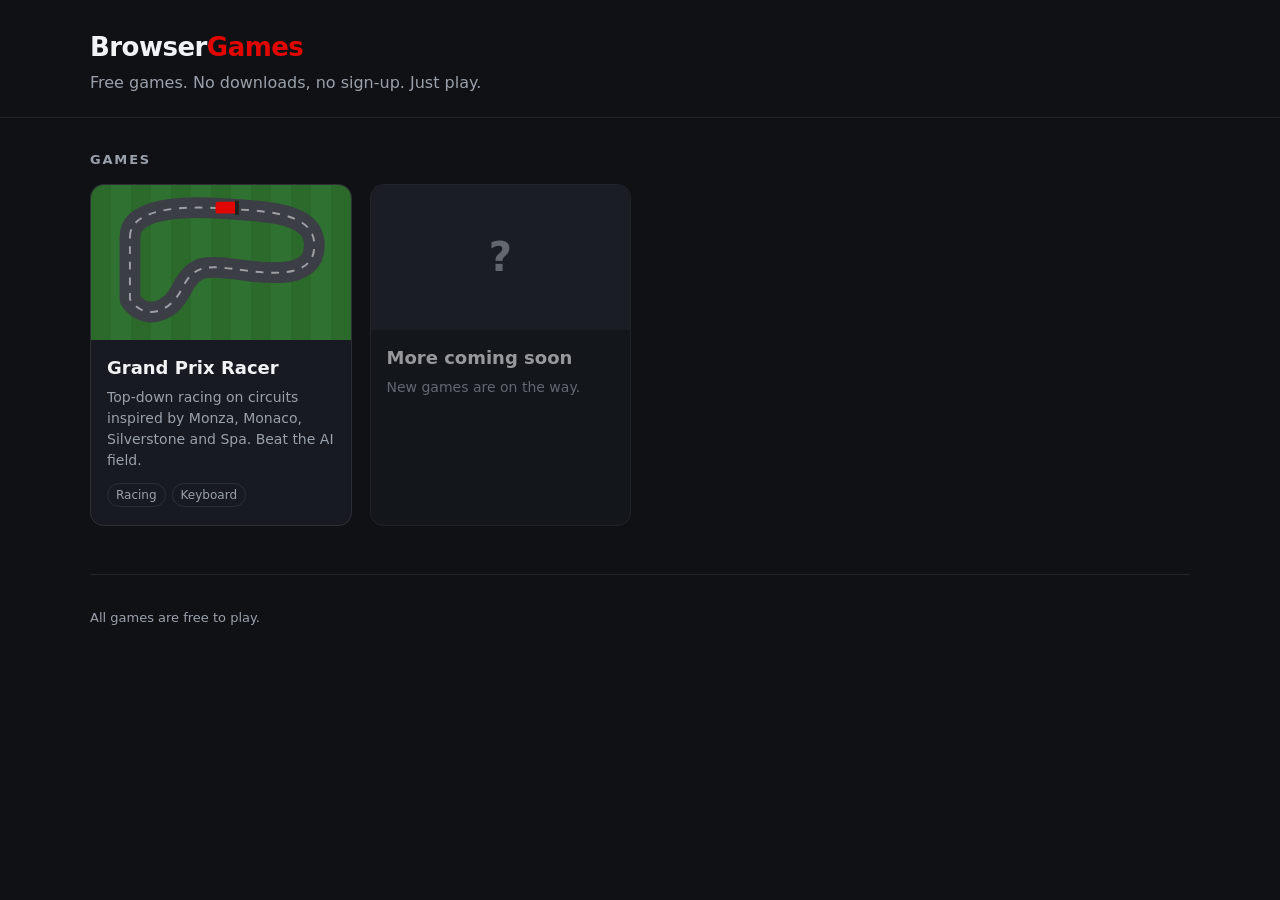
==== index.html @ c3613d28 "Add game hub and Grand Prix Racer top-down racing game Four circuits loosely inspired by Monza, Mona" ====
<!doctype html>
<html lang="en">
<head>
  <meta charset="utf-8">
  <meta name="viewport" content="width=device-width, initial-scale=1">
  <title>Browser Games</title>
  <meta name="description" content="Free games you can play instantly in your browser. No downloads, no sign-up.">
  <link rel="stylesheet" href="assets/site.css">
</head>
<body>
  <header class="site-header">
    <div class="wrap">
      <a class="logo" href="./">Browser<span>Games</span></a>
      <p class="tagline">Free games. No downloads, no sign-up. Just play.</p>
    </div>
  </header>

  <main class="wrap">
    <h2 class="section-title">Games</h2>
    <div class="grid">
      <a class="card" href="games/racing/">
        <div class="thumb thumb-racing">
          <svg viewBox="0 0 200 120" aria-hidden="true">
            <path d="M30 40 C30 18 70 16 100 18 S170 20 172 44 S150 70 120 66 S80 60 70 80 S40 104 30 88 Z"
                  fill="none" stroke="#3b3e44" stroke-width="16" stroke-linejoin="round"/>
            <path d="M30 40 C30 18 70 16 100 18 S170 20 172 44 S150 70 120 66 S80 60 70 80 S40 104 30 88 Z"
                  fill="none" stroke="#fff" stroke-width="1.5" stroke-dasharray="6 6" opacity=".5"/>
            <g transform="translate(96 13)"><rect width="18" height="9" rx="2" fill="#e10600"/><rect x="15" y="-1" width="3" height="11" fill="#222"/></g>
          </svg>
        </div>
        <div class="card-body">
          <h3>Grand Prix Racer</h3>
          <p>Top-down racing on circuits inspired by Monza, Monaco, Silverstone and Spa. Beat the AI field.</p>
          <span class="tags"><span>Racing</span><span>Keyboard</span></span>
        </div>
      </a>

      <div class="card soon">
        <div class="thumb"><span>?</span></div>
        <div class="card-body">
          <h3>More coming soon</h3>
          <p>New games are on the way.</p>
        </div>
      </div>
    </div>
  </main>

  <footer class="wrap site-footer">
    <p>All games are free to play.</p>
  </footer>
</body>
</html>
---- assets/site.css ----
:root {
  --bg: #0f1115;
  --card: #171a20;
  --line: rgba(255, 255, 255, 0.09);
  --text: #f2f3f5;
  --muted: #9aa1ab;
  --accent: #e10600;
}
* { box-sizing: border-box; }
body {
  margin: 0; background: var(--bg); color: var(--text);
  font-family: system-ui, -apple-system, "Segoe UI", Roboto, sans-serif; line-height: 1.5;
}
.wrap { width: min(1100px, 100% - 32px); margin: 0 auto; }
.site-header { border-bottom: 1px solid var(--line); padding: 28px 0 22px; }
.logo { font-size: 26px; font-weight: 900; color: var(--text); text-decoration: none; letter-spacing: -0.02em; }
.logo span { color: var(--accent); }
.tagline { margin: 4px 0 0; color: var(--muted); }
.section-title { font-size: 13px; letter-spacing: 0.14em; text-transform: uppercase; color: var(--muted); margin: 32px 0 14px; }
.grid { display: grid; grid-template-columns: repeat(auto-fill, minmax(260px, 1fr)); gap: 18px; }
.card {
  display: flex; flex-direction: column; background: var(--card); border: 1px solid var(--line);
  border-radius: 14px; overflow: hidden; color: inherit; text-decoration: none;
  transition: transform 0.15s ease, border-color 0.15s ease;
}
a.card:hover { transform: translateY(-3px); border-color: rgba(225, 6, 0, 0.6); }
.thumb {
  aspect-ratio: 16 / 9; display: flex; align-items: center; justify-content: center;
  background: #22262e; color: var(--muted); font-size: 40px; font-weight: 800;
}
.thumb svg { width: 100%; height: 100%; }
.thumb-racing { background: repeating-linear-gradient(90deg, #2c6a2c 0 20px, #2f7130 20px 40px); }
.card-body { padding: 14px 16px 18px; }
.card h3 { margin: 0 0 6px; font-size: 18px; }
.card p { margin: 0; color: var(--muted); font-size: 14px; }
.tags { display: flex; gap: 6px; margin-top: 12px; }
.tags span { font-size: 12px; padding: 2px 8px; border-radius: 999px; border: 1px solid var(--line); color: var(--muted); }
.card.soon { opacity: 0.6; }
.site-footer { color: var(--muted); font-size: 13px; margin-top: 48px; padding: 20px 0 32px; border-top: 1px solid var(--line); }
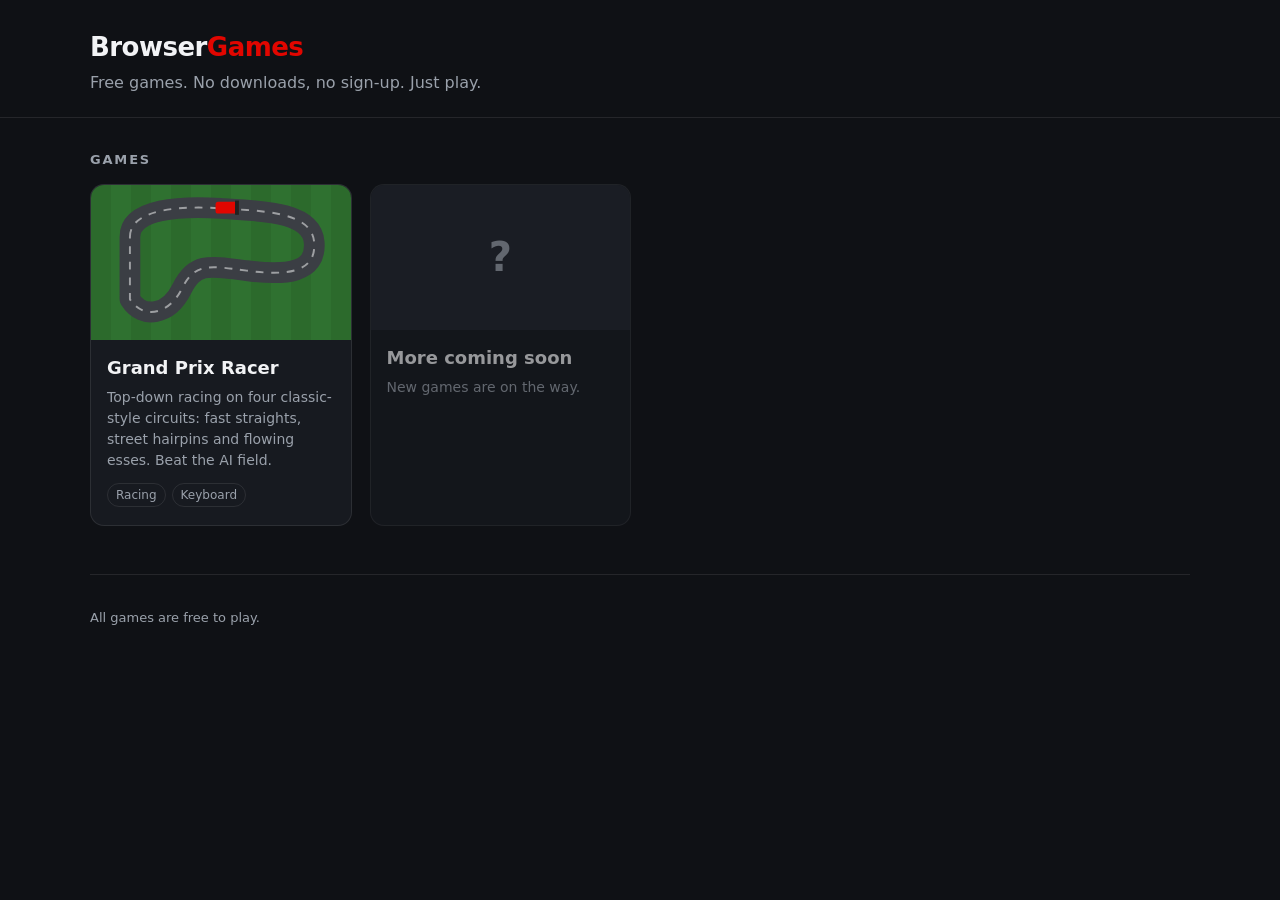
==== commit 81c31237: "Rename circuits to fictional names and drop real corner names Co-Authored-By: Claude Opus 5.5 <norep" ====
--- a/index.html
+++ b/index.html
@@ -30,7 +30,7 @@
         </div>
         <div class="card-body">
           <h3>Grand Prix Racer</h3>
-          <p>Top-down racing on circuits inspired by Monza, Monaco, Silverstone and Spa. Beat the AI field.</p>
+          <p>Top-down racing on four classic-style circuits: fast straights, street hairpins and flowing esses. Beat the AI field.</p>
           <span class="tags"><span>Racing</span><span>Keyboard</span></span>
         </div>
       </a>
